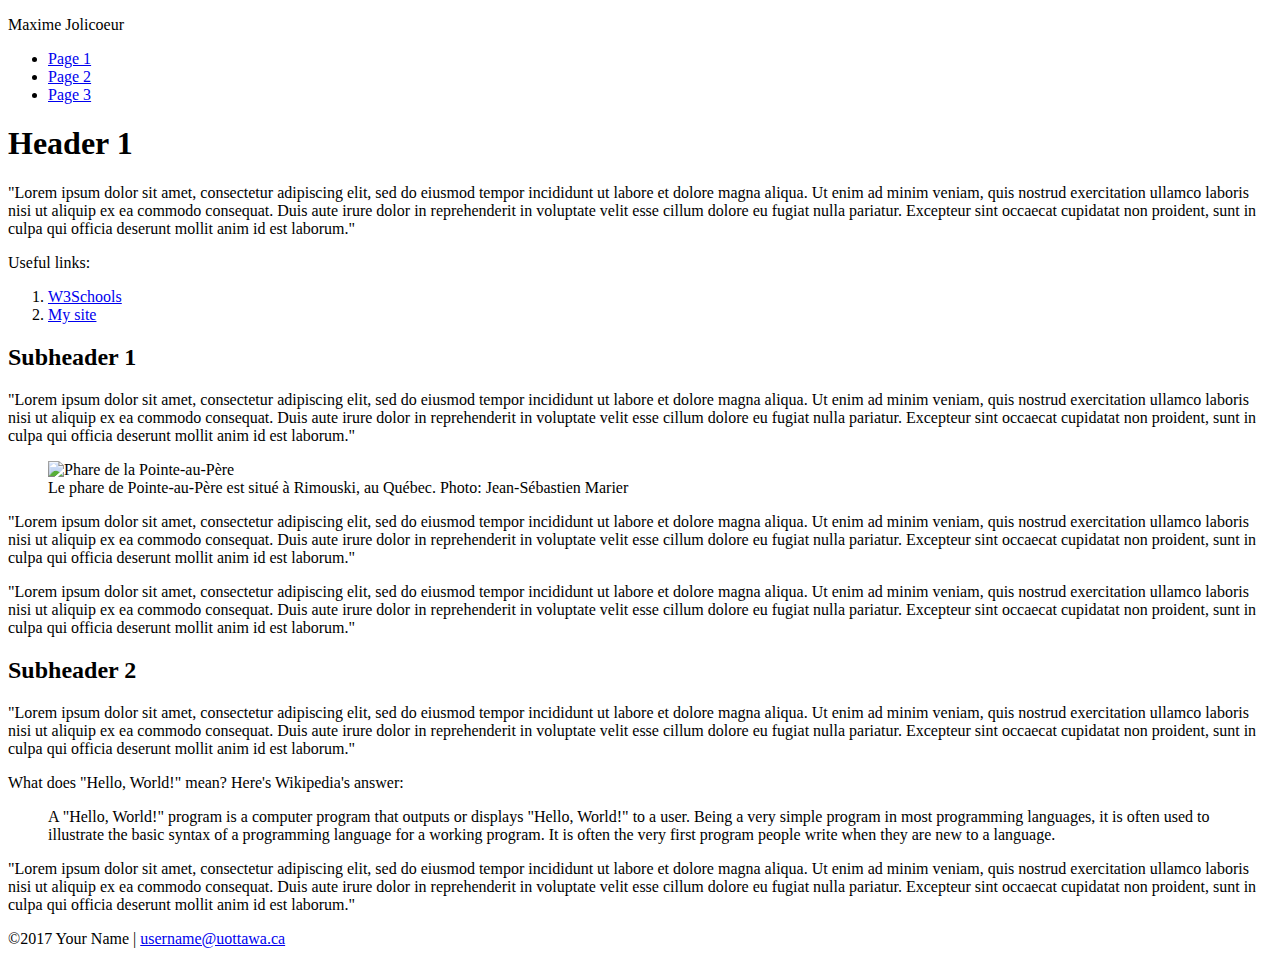
==== index.html @ ce55de71 "Update index.html" ====
<!DOCTYPE html>
<html>
  <head>
    <meta charset="utf-8" />
    <!-- Below are the links to the CSS sheet which helps style this page and the Google Fonts style sheet for the Roboto font. -->
    <link rel="stylesheet" type="text/css" href="jsstyle.css">
      <link href="https://fonts.googleapis.com/css?family=Roboto" rel="stylesheet">
        <title>Meaningful Title or Logo Goes Here</title>
      </head>
      <body>
        <!-- Logo and menu start here. -->
        <div class="top-bar">
          <div class="logo">
            <p>Maxime Jolicoeur</p>
          </div>
          <nav class="top-menu">
            <ul>
              <li>
                <a class="current-page-link" href="index.html">Page 1</a>
              </li>
              <li>
                <a href="page2.html">Page 2</a>
              </li>
              <li>
                <a href="page3.html">Page 3</a>
              </li>
            </ul>
          </nav>
        </div>
        <!-- The actual page content starts here. -->
        <div class="page-content">
          <div class="main-section">
            <h1>Header 1</h1>
            <p>"Lorem ipsum dolor sit amet, consectetur adipiscing elit, sed do eiusmod tempor incididunt ut labore et dolore magna aliqua. Ut enim ad minim veniam, quis nostrud exercitation ullamco laboris nisi ut aliquip ex ea commodo consequat. Duis aute irure dolor in reprehenderit in voluptate velit esse cillum dolore eu fugiat nulla pariatur. Excepteur sint occaecat cupidatat non proident, sunt in culpa qui officia deserunt mollit anim id est laborum."</p>
            <p>Useful links:</p>
            <ol>
              <li>
                <a href="https://www.w3schools.com" target="_blank">W3Schools</a>
              </li>
              <li>
                <a href="https://jeansebastienmarier.com" target="_blank">My site</a>
              </li>
            </ol>
            <h2>Subheader 1</h2>
            <p>"Lorem ipsum dolor sit amet, consectetur adipiscing elit, sed do eiusmod tempor incididunt ut labore et dolore magna aliqua. Ut enim ad minim veniam, quis nostrud exercitation ullamco laboris nisi ut aliquip ex ea commodo consequat. Duis aute irure dolor in reprehenderit in voluptate velit esse cillum dolore eu fugiat nulla pariatur. Excepteur sint occaecat cupidatat non proident, sunt in culpa qui officia deserunt mollit anim id est laborum."</p>
            <figure>
              <img src="images/pointe-au-pere-1024px.jpg" alt="Phare de la Pointe-au-Père">
                <figcaption>Le phare de Pointe-au-Père est situé à Rimouski, au Québec. Photo: Jean-Sébastien Marier</figcaption>
              </figure>
              <p>"Lorem ipsum dolor sit amet, consectetur adipiscing elit, sed do eiusmod tempor incididunt ut labore et dolore magna aliqua. Ut enim ad minim veniam, quis nostrud exercitation ullamco laboris nisi ut aliquip ex ea commodo consequat. Duis aute irure dolor in reprehenderit in voluptate velit esse cillum dolore eu fugiat nulla pariatur. Excepteur sint occaecat cupidatat non proident, sunt in culpa qui officia deserunt mollit anim id est laborum."</p>
              <p>"Lorem ipsum dolor sit amet, consectetur adipiscing elit, sed do eiusmod tempor incididunt ut labore et dolore magna aliqua. Ut enim ad minim veniam, quis nostrud exercitation ullamco laboris nisi ut aliquip ex ea commodo consequat. Duis aute irure dolor in reprehenderit in voluptate velit esse cillum dolore eu fugiat nulla pariatur. Excepteur sint occaecat cupidatat non proident, sunt in culpa qui officia deserunt mollit anim id est laborum."</p>
              <h2>Subheader 2</h2>
              <p>"Lorem ipsum dolor sit amet, consectetur adipiscing elit, sed do eiusmod tempor incididunt ut labore et dolore magna aliqua. Ut enim ad minim veniam, quis nostrud exercitation ullamco laboris nisi ut aliquip ex ea commodo consequat. Duis aute irure dolor in reprehenderit in voluptate velit esse cillum dolore eu fugiat nulla pariatur. Excepteur sint occaecat cupidatat non proident, sunt in culpa qui officia deserunt mollit anim id est laborum."</p>
              <p>What does "Hello, World!" mean? Here's Wikipedia's answer:</p>
              <blockquote cite="https://en.wikipedia.org/wiki/%22Hello,_World!%22_program">
              A "Hello, World!" program is a computer program that outputs or displays "Hello, World!" to a user. Being a very simple program in most programming languages, it is often used to illustrate the basic syntax of a programming language for a working program. It is often the very first program people write when they are new to a language.
              </blockquote>
              <p>"Lorem ipsum dolor sit amet, consectetur adipiscing elit, sed do eiusmod tempor incididunt ut labore et dolore magna aliqua. Ut enim ad minim veniam, quis nostrud exercitation ullamco laboris nisi ut aliquip ex ea commodo consequat. Duis aute irure dolor in reprehenderit in voluptate velit esse cillum dolore eu fugiat nulla pariatur. Excepteur sint occaecat cupidatat non proident, sunt in culpa qui officia deserunt mollit anim id est laborum."</p>
            </div>
          </div>
          <!--The footer starts here.-->
          <div class="footer">
            <div class="footer-content">
              <p>©2017 Your Name | 
                <a href="mailto:username@uottawa.ca">username@uottawa.ca</a>
              </p>
            </div>
          </div>
        </body>
      </html>
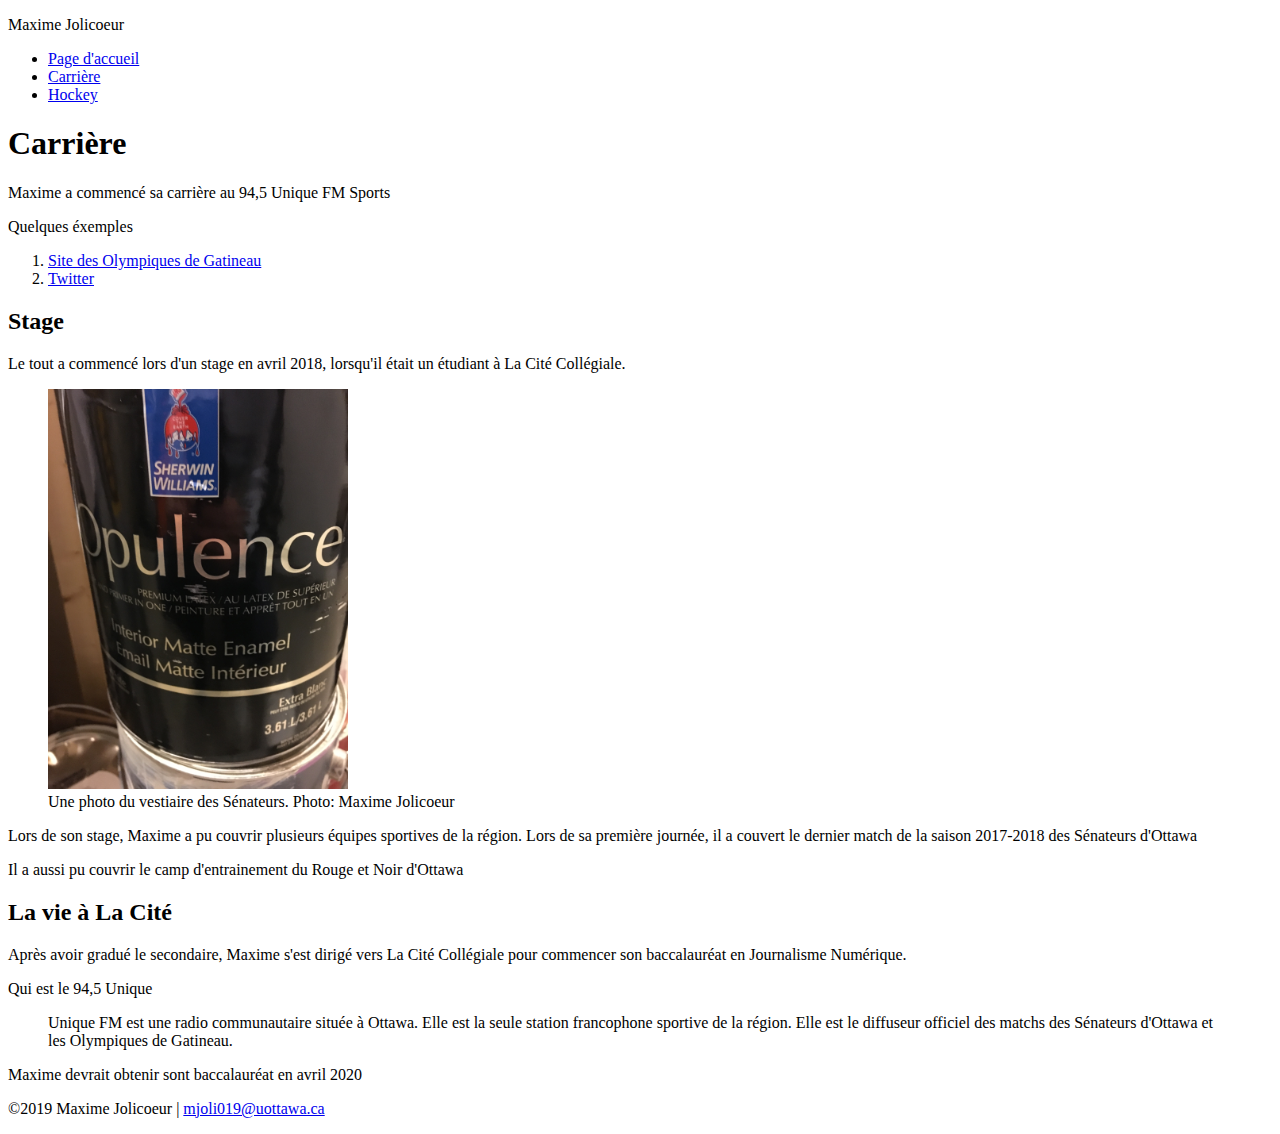
==== commit faee1e06: "1" ====
--- a/index.html
+++ b/index.html
@@ -5,7 +5,7 @@
     <!-- Below are the links to the CSS sheet which helps style this page and the Google Fonts style sheet for the Roboto font. -->
     <link rel="stylesheet" type="text/css" href="jsstyle.css">
       <link href="https://fonts.googleapis.com/css?family=Roboto" rel="stylesheet">
-        <title>Meaningful Title or Logo Goes Here</title>
+        <title>Maxime Jolicoeur</title>
       </head>
       <body>
         <!-- Logo and menu start here. -->
@@ -16,13 +16,13 @@
           <nav class="top-menu">
             <ul>
               <li>
-                <a class="current-page-link" href="index.html">Page 1</a>
+                <a class="current-page-link" href="Biographie.html">Page d'accueil</a>
               </li>
               <li>
-                <a href="page2.html">Page 2</a>
+                <a href="Biographie.html">Carrière</a>
               </li>
               <li>
-                <a href="page3.html">Page 3</a>
+                <a href="viescolaire.html">Hockey</a>
               </li>
             </ul>
           </nav>
@@ -30,39 +30,39 @@
         <!-- The actual page content starts here. -->
         <div class="page-content">
           <div class="main-section">
-            <h1>Header 1</h1>
-            <p>"Lorem ipsum dolor sit amet, consectetur adipiscing elit, sed do eiusmod tempor incididunt ut labore et dolore magna aliqua. Ut enim ad minim veniam, quis nostrud exercitation ullamco laboris nisi ut aliquip ex ea commodo consequat. Duis aute irure dolor in reprehenderit in voluptate velit esse cillum dolore eu fugiat nulla pariatur. Excepteur sint occaecat cupidatat non proident, sunt in culpa qui officia deserunt mollit anim id est laborum."</p>
-            <p>Useful links:</p>
+            <h1>Carrière</h1>
+            <p>Maxime a commencé sa carrière au 94,5 Unique FM Sports</p>
+            <p>Quelques éxemples</p>
             <ol>
               <li>
-                <a href="https://www.w3schools.com" target="_blank">W3Schools</a>
+                <a href=https://olympiquesdegatineau.ca/ target="_blank">Site des Olympiques de Gatineau</a>
               </li>
               <li>
-                <a href="https://jeansebastienmarier.com" target="_blank">My site</a>
+                <a href=https://twitter.com/jolmax18 target="_blank">Twitter</a>
               </li>
             </ol>
-            <h2>Subheader 1</h2>
-            <p>"Lorem ipsum dolor sit amet, consectetur adipiscing elit, sed do eiusmod tempor incididunt ut labore et dolore magna aliqua. Ut enim ad minim veniam, quis nostrud exercitation ullamco laboris nisi ut aliquip ex ea commodo consequat. Duis aute irure dolor in reprehenderit in voluptate velit esse cillum dolore eu fugiat nulla pariatur. Excepteur sint occaecat cupidatat non proident, sunt in culpa qui officia deserunt mollit anim id est laborum."</p>
+            <h2>Stage</h2>
+            <p>Le tout a commencé lors d'un stage en avril 2018, lorsqu'il était un étudiant à La Cité Collégiale.</p>
             <figure>
-              <img src="images/pointe-au-pere-1024px.jpg" alt="Phare de la Pointe-au-Père">
-                <figcaption>Le phare de Pointe-au-Père est situé à Rimouski, au Québec. Photo: Jean-Sébastien Marier</figcaption>
+              <img src="images/peinture.JPG" alt="Phare de la Pointe-au-Père" width="300px height=300">
+                <figcaption>Une photo du vestiaire des Sénateurs. Photo: Maxime Jolicoeur</figcaption>
               </figure>
-              <p>"Lorem ipsum dolor sit amet, consectetur adipiscing elit, sed do eiusmod tempor incididunt ut labore et dolore magna aliqua. Ut enim ad minim veniam, quis nostrud exercitation ullamco laboris nisi ut aliquip ex ea commodo consequat. Duis aute irure dolor in reprehenderit in voluptate velit esse cillum dolore eu fugiat nulla pariatur. Excepteur sint occaecat cupidatat non proident, sunt in culpa qui officia deserunt mollit anim id est laborum."</p>
-              <p>"Lorem ipsum dolor sit amet, consectetur adipiscing elit, sed do eiusmod tempor incididunt ut labore et dolore magna aliqua. Ut enim ad minim veniam, quis nostrud exercitation ullamco laboris nisi ut aliquip ex ea commodo consequat. Duis aute irure dolor in reprehenderit in voluptate velit esse cillum dolore eu fugiat nulla pariatur. Excepteur sint occaecat cupidatat non proident, sunt in culpa qui officia deserunt mollit anim id est laborum."</p>
-              <h2>Subheader 2</h2>
-              <p>"Lorem ipsum dolor sit amet, consectetur adipiscing elit, sed do eiusmod tempor incididunt ut labore et dolore magna aliqua. Ut enim ad minim veniam, quis nostrud exercitation ullamco laboris nisi ut aliquip ex ea commodo consequat. Duis aute irure dolor in reprehenderit in voluptate velit esse cillum dolore eu fugiat nulla pariatur. Excepteur sint occaecat cupidatat non proident, sunt in culpa qui officia deserunt mollit anim id est laborum."</p>
-              <p>What does "Hello, World!" mean? Here's Wikipedia's answer:</p>
+              <p>Lors de son stage, Maxime a pu couvrir plusieurs équipes sportives de la région. Lors de sa première journée, il a couvert le dernier match de la saison 2017-2018 des Sénateurs d'Ottawa</p>
+              <p> Il a aussi pu couvrir le camp d'entrainement du Rouge et Noir d'Ottawa</p>
+              <h2>La vie à La Cité</h2>
+              <p>Après avoir gradué le secondaire, Maxime s'est dirigé vers La Cité Collégiale pour commencer son baccalauréat en Journalisme Numérique.</p>
+              <p>Qui est le 94,5 Unique </p>
               <blockquote cite="https://en.wikipedia.org/wiki/%22Hello,_World!%22_program">
-              A "Hello, World!" program is a computer program that outputs or displays "Hello, World!" to a user. Being a very simple program in most programming languages, it is often used to illustrate the basic syntax of a programming language for a working program. It is often the very first program people write when they are new to a language.
+              Unique FM est une radio communautaire située à Ottawa. Elle est la seule station francophone sportive de la région. Elle est le diffuseur officiel des matchs des Sénateurs d'Ottawa et les Olympiques de Gatineau.
               </blockquote>
-              <p>"Lorem ipsum dolor sit amet, consectetur adipiscing elit, sed do eiusmod tempor incididunt ut labore et dolore magna aliqua. Ut enim ad minim veniam, quis nostrud exercitation ullamco laboris nisi ut aliquip ex ea commodo consequat. Duis aute irure dolor in reprehenderit in voluptate velit esse cillum dolore eu fugiat nulla pariatur. Excepteur sint occaecat cupidatat non proident, sunt in culpa qui officia deserunt mollit anim id est laborum."</p>
+              <p>Maxime devrait obtenir sont baccalauréat en avril 2020</p>
             </div>
           </div>
           <!--The footer starts here.-->
           <div class="footer">
             <div class="footer-content">
-              <p>©2017 Your Name | 
-                <a href="mailto:username@uottawa.ca">username@uottawa.ca</a>
+              <p>©2019 Maxime Jolicoeur | 
+                <a href="mailto:mjoli019@uottawa.ca">mjoli019@uottawa.ca</a>
               </p>
             </div>
           </div>
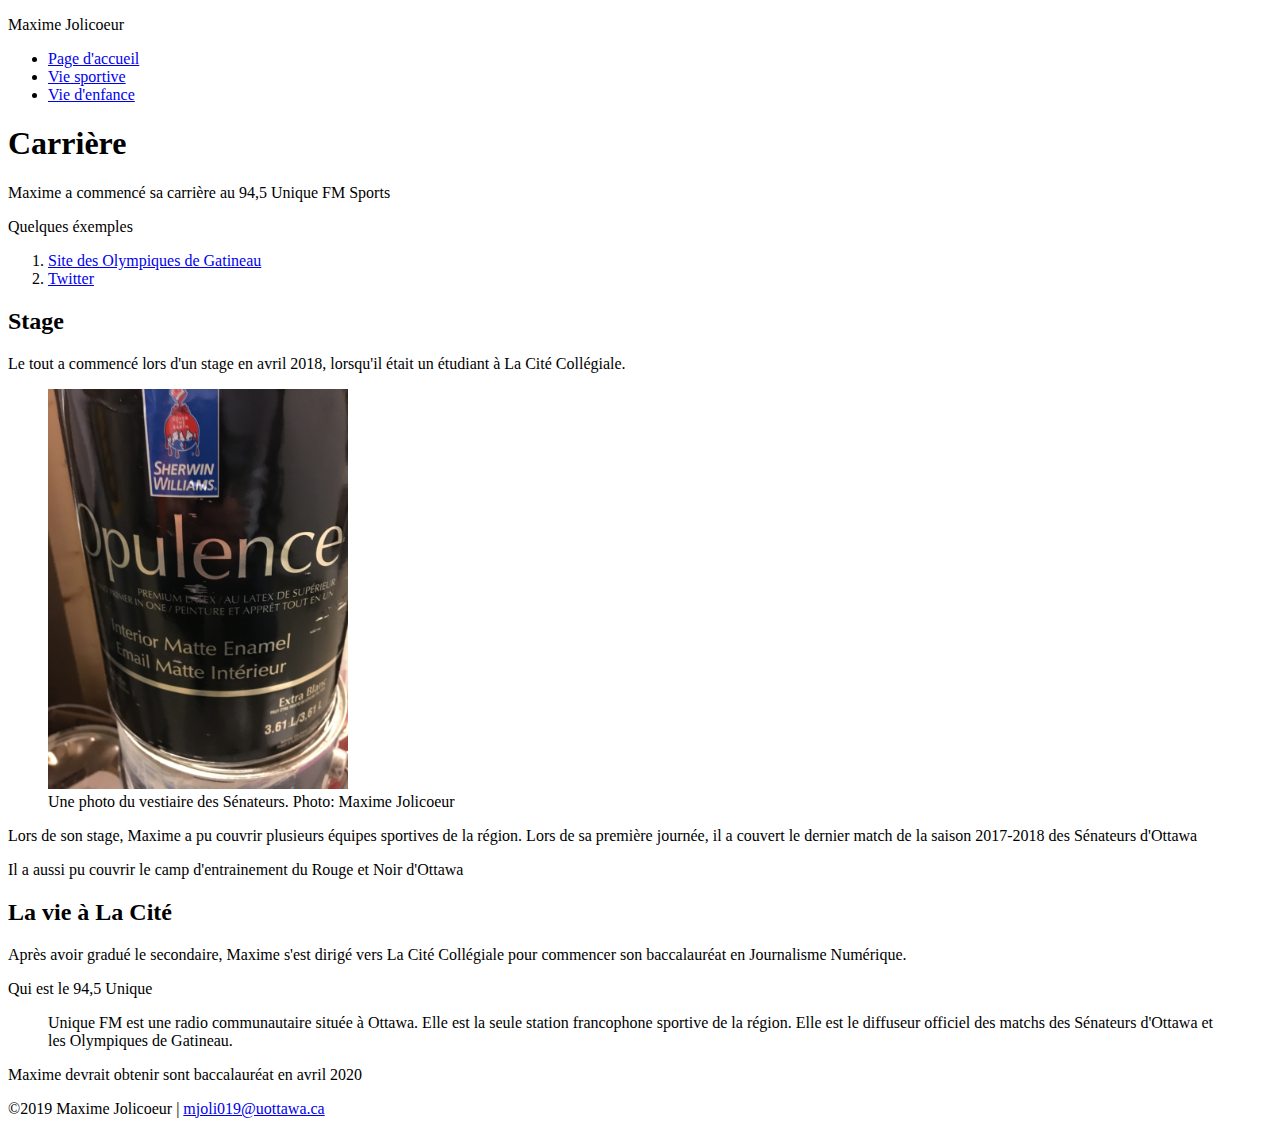
==== commit 646a9889: "Changement 2" ====
--- a/index.html
+++ b/index.html
@@ -16,13 +16,13 @@
           <nav class="top-menu">
             <ul>
               <li>
-                <a class="current-page-link" href="Biographie.html">Page d'accueil</a>
+                <a class="current-page-link" href="index.html">Page d'accueil</a>
               </li>
               <li>
-                <a href="Biographie.html">Carrière</a>
+                <a href="Biographie.html">Vie sportive</a>
               </li>
               <li>
-                <a href="viescolaire.html">Hockey</a>
+                <a href="viescolaire.html">Vie d'enfance</a>
               </li>
             </ul>
           </nav>
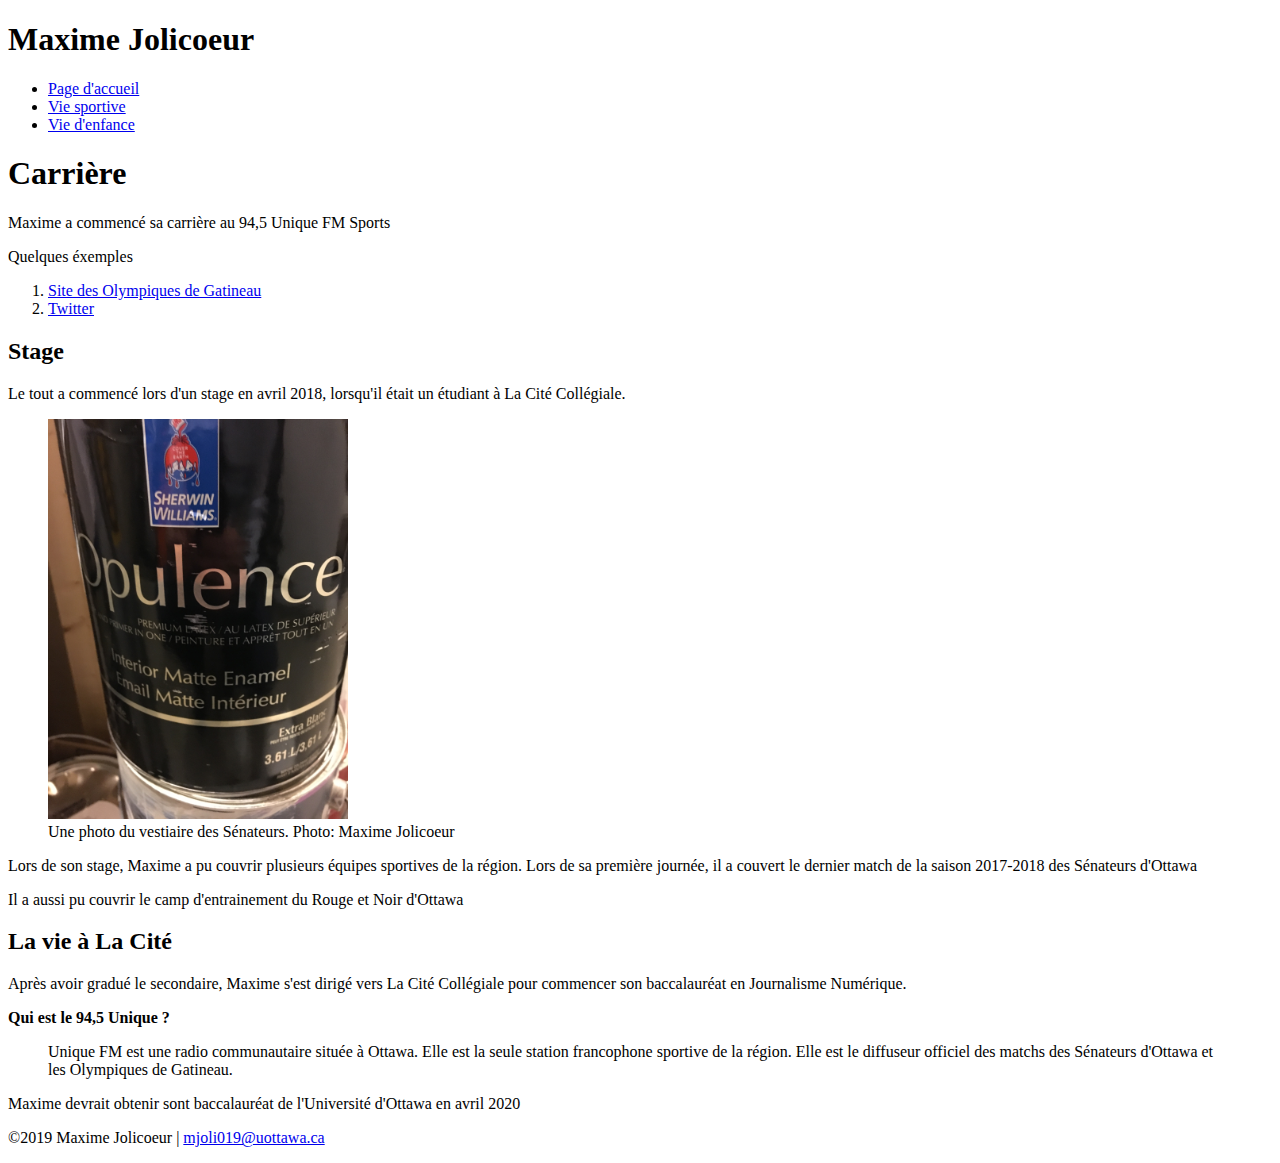
==== commit 23d1293e: "Changement 4" ====
--- a/index.html
+++ b/index.html
@@ -11,7 +11,7 @@
         <!-- Logo and menu start here. -->
         <div class="top-bar">
           <div class="logo">
-            <p>Maxime Jolicoeur</p>
+            <h1>Maxime Jolicoeur</h1>
           </div>
           <nav class="top-menu">
             <ul>
@@ -51,11 +51,11 @@
               <p> Il a aussi pu couvrir le camp d'entrainement du Rouge et Noir d'Ottawa</p>
               <h2>La vie à La Cité</h2>
               <p>Après avoir gradué le secondaire, Maxime s'est dirigé vers La Cité Collégiale pour commencer son baccalauréat en Journalisme Numérique.</p>
-              <p>Qui est le 94,5 Unique </p>
+              <b>Qui est le 94,5 Unique ? </b>
               <blockquote cite="https://en.wikipedia.org/wiki/%22Hello,_World!%22_program">
               Unique FM est une radio communautaire située à Ottawa. Elle est la seule station francophone sportive de la région. Elle est le diffuseur officiel des matchs des Sénateurs d'Ottawa et les Olympiques de Gatineau.
               </blockquote>
-              <p>Maxime devrait obtenir sont baccalauréat en avril 2020</p>
+              <p>Maxime devrait obtenir sont baccalauréat de l'Université d'Ottawa en avril 2020</p>
             </div>
           </div>
           <!--The footer starts here.-->
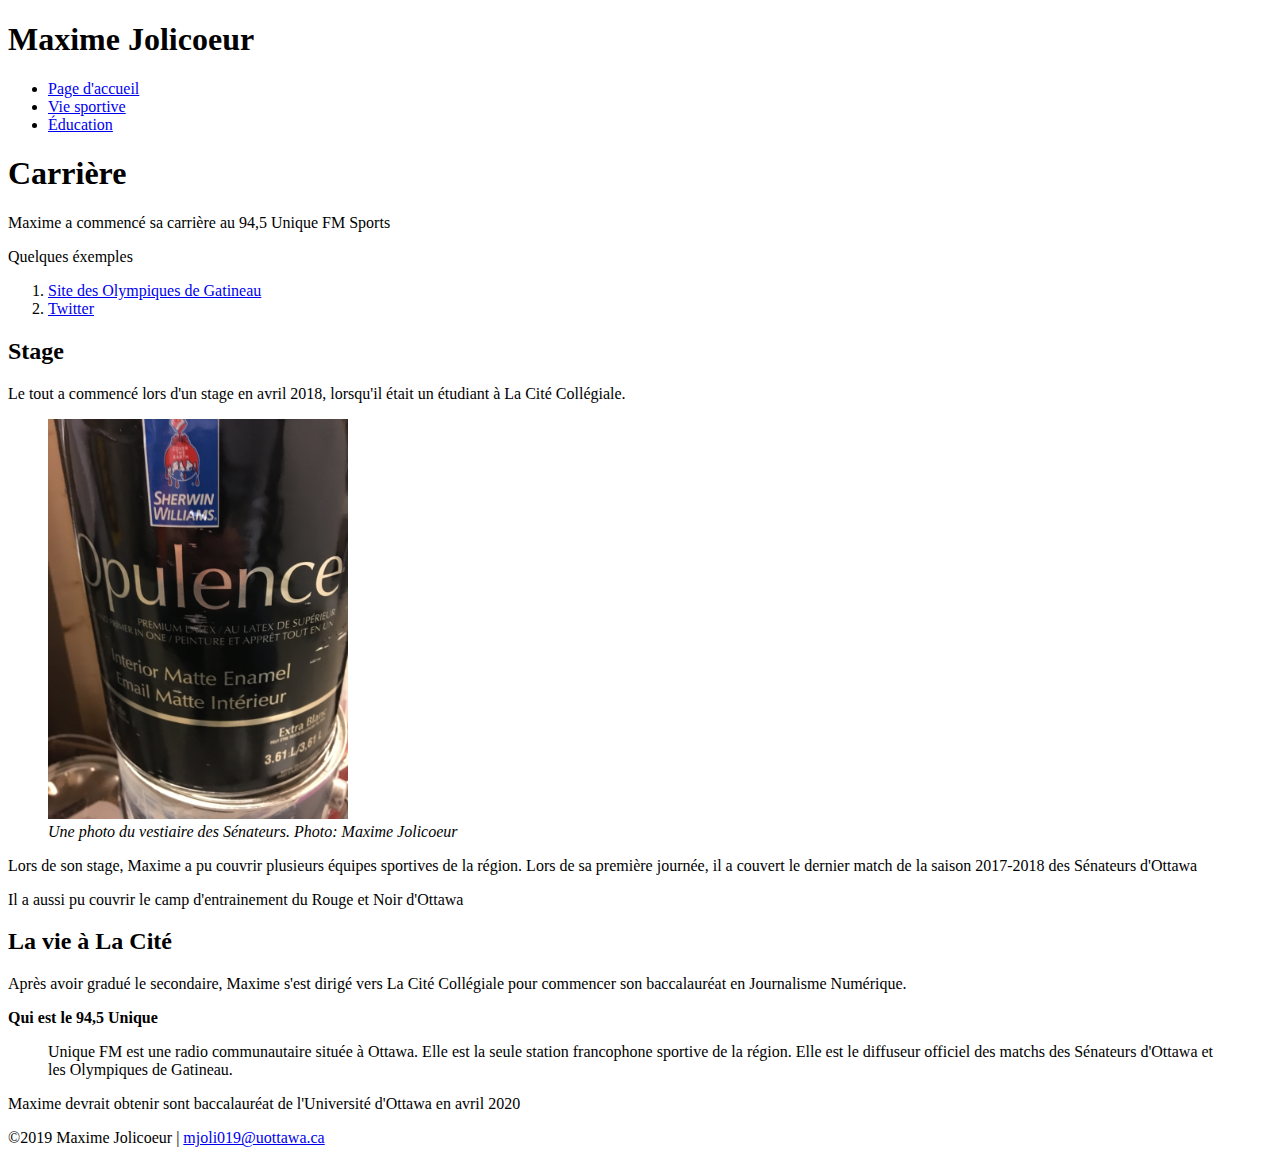
==== commit cbd02024: "Changement 6" ====
--- a/index.html
+++ b/index.html
@@ -16,13 +16,13 @@
           <nav class="top-menu">
             <ul>
               <li>
-                <a class="current-page-link" href="index.html">Page d'accueil</a>
+                <a class="current-page-link" href="accueil.html">Page d'accueil</a>
               </li>
               <li>
                 <a href="Biographie.html">Vie sportive</a>
               </li>
               <li>
-                <a href="viescolaire.html">Vie d'enfance</a>
+                <a href="viescolaire.html">Éducation</a>
               </li>
             </ul>
           </nav>
@@ -44,14 +44,14 @@
             <h2>Stage</h2>
             <p>Le tout a commencé lors d'un stage en avril 2018, lorsqu'il était un étudiant à La Cité Collégiale.</p>
             <figure>
-              <img src="images/peinture.JPG" alt="Phare de la Pointe-au-Père" width="300px height=300">
-                <figcaption>Une photo du vestiaire des Sénateurs. Photo: Maxime Jolicoeur</figcaption>
+              <img src="images/peinture.JPG" alt="Vestiaire des Sénateurs" width="300px height=300">
+                <figcaption> <i>Une photo du vestiaire des Sénateurs. Photo: Maxime Jolicoeur</i></figcaption>
               </figure>
               <p>Lors de son stage, Maxime a pu couvrir plusieurs équipes sportives de la région. Lors de sa première journée, il a couvert le dernier match de la saison 2017-2018 des Sénateurs d'Ottawa</p>
               <p> Il a aussi pu couvrir le camp d'entrainement du Rouge et Noir d'Ottawa</p>
               <h2>La vie à La Cité</h2>
               <p>Après avoir gradué le secondaire, Maxime s'est dirigé vers La Cité Collégiale pour commencer son baccalauréat en Journalisme Numérique.</p>
-              <b>Qui est le 94,5 Unique ? </b>
+              <b>Qui est le 94,5 Unique  </b>
               <blockquote cite="https://en.wikipedia.org/wiki/%22Hello,_World!%22_program">
               Unique FM est une radio communautaire située à Ottawa. Elle est la seule station francophone sportive de la région. Elle est le diffuseur officiel des matchs des Sénateurs d'Ottawa et les Olympiques de Gatineau.
               </blockquote>
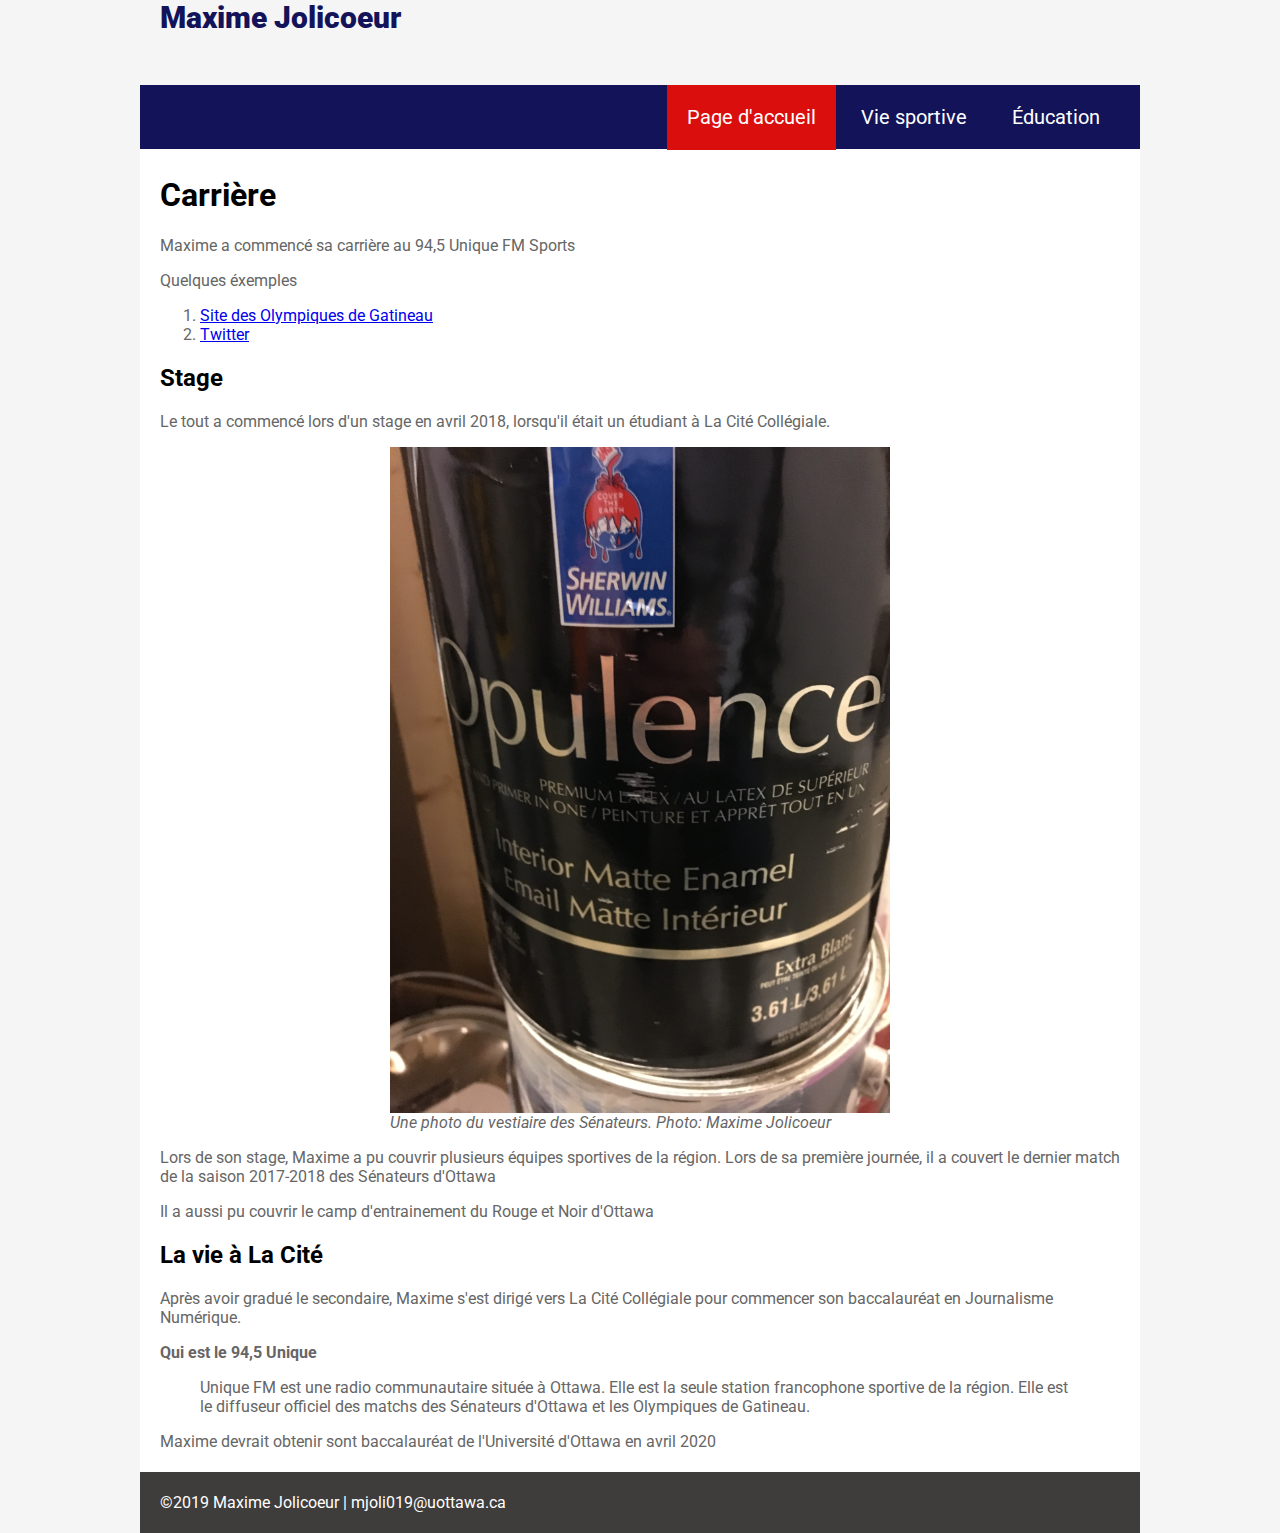
==== commit b7b46aa3: "Version 7" ====
--- a/index.html
+++ b/index.html
@@ -3,7 +3,7 @@
   <head>
     <meta charset="utf-8" />
     <!-- Below are the links to the CSS sheet which helps style this page and the Google Fonts style sheet for the Roboto font. -->
-    <link rel="stylesheet" type="text/css" href="jsstyle.css">
+    <link rel="stylesheet" type="text/css" href="MaximeJolicoeur.css">
       <link href="https://fonts.googleapis.com/css?family=Roboto" rel="stylesheet">
         <title>Maxime Jolicoeur</title>
       </head>
@@ -11,12 +11,12 @@
         <!-- Logo and menu start here. -->
         <div class="top-bar">
           <div class="logo">
-            <h1>Maxime Jolicoeur</h1>
+            <b>Maxime Jolicoeur</b>
           </div>
           <nav class="top-menu">
             <ul>
               <li>
-                <a class="current-page-link" href="accueil.html">Page d'accueil</a>
+                <a class="current-page-link" href="index.html">Page d'accueil</a>
               </li>
               <li>
                 <a href="Biographie.html">Vie sportive</a>
--- a/MaximeJolicoeur.css
+++ b/MaximeJolicoeur.css
@@ -0,0 +1,103 @@
+html, body {
+    margin: 0;
+    padding: 0px 0px 0px 0px;
+    font-family: 'Roboto', sans-serif;
+    color: #666666;
+}
+
+body {
+    background-color: whitesmoke;
+}
+
+.top-bar {
+    max-width: 1000px;
+    position: relative;
+    margin-left: auto;
+    margin-right: auto;
+}
+
+.logo {
+   font-size: 30px;
+   position: absolute;
+   padding: 0px 0px 0px 20px;
+   z-index: 3;
+   color: #131359;
+   font-weight: bold;
+}
+
+.top-menu {
+   background-color: #131359;
+   position: absolute;
+   top: 85px;
+   z-index: 2;
+   width: 100%;
+}
+
+.top-menu ul {
+    list-style-type: none;
+    font-size: 20px; 
+    float: right;
+    margin-right: 20px;
+}
+
+.top-menu li {
+    display: inline-block;
+}
+
+.top-menu li a:link, .top-menu li a:visited {
+    color: white;
+    text-decoration: none;
+    padding: 20px 20px 20.5px 20px;
+}
+
+.top-menu li a:hover {
+    background-color: red;
+}
+
+.current-page-link {
+    background-color: #db0e0e;
+}
+
+.page-content {
+    position: relative;
+    top: 145px;
+    max-width: 1000px;
+    margin-left: auto;
+    margin-right: auto;
+    background-color: white;
+    z-index: 1;
+}
+
+.main-section {
+    padding: 10px 20px 10px 20px;
+}
+
+.main-section h1, .main-section h2 {
+    color: black;
+}
+
+.main-section figure, .main-section img {
+    display: block;
+    margin: auto;
+    width: 500px;
+}
+
+.footer {
+    position: relative;
+    top: 140px;
+    z-index: 3;
+    max-width: 1000px;
+    margin-left: auto;
+    margin-right: auto;
+    background-color:#3f3c3c;
+}
+
+.footer-content {
+    padding: 5px 5px 5px 20px;
+    color: white;
+}
+
+.footer-content a:link {
+    color: white;
+    text-decoration: none;
+}
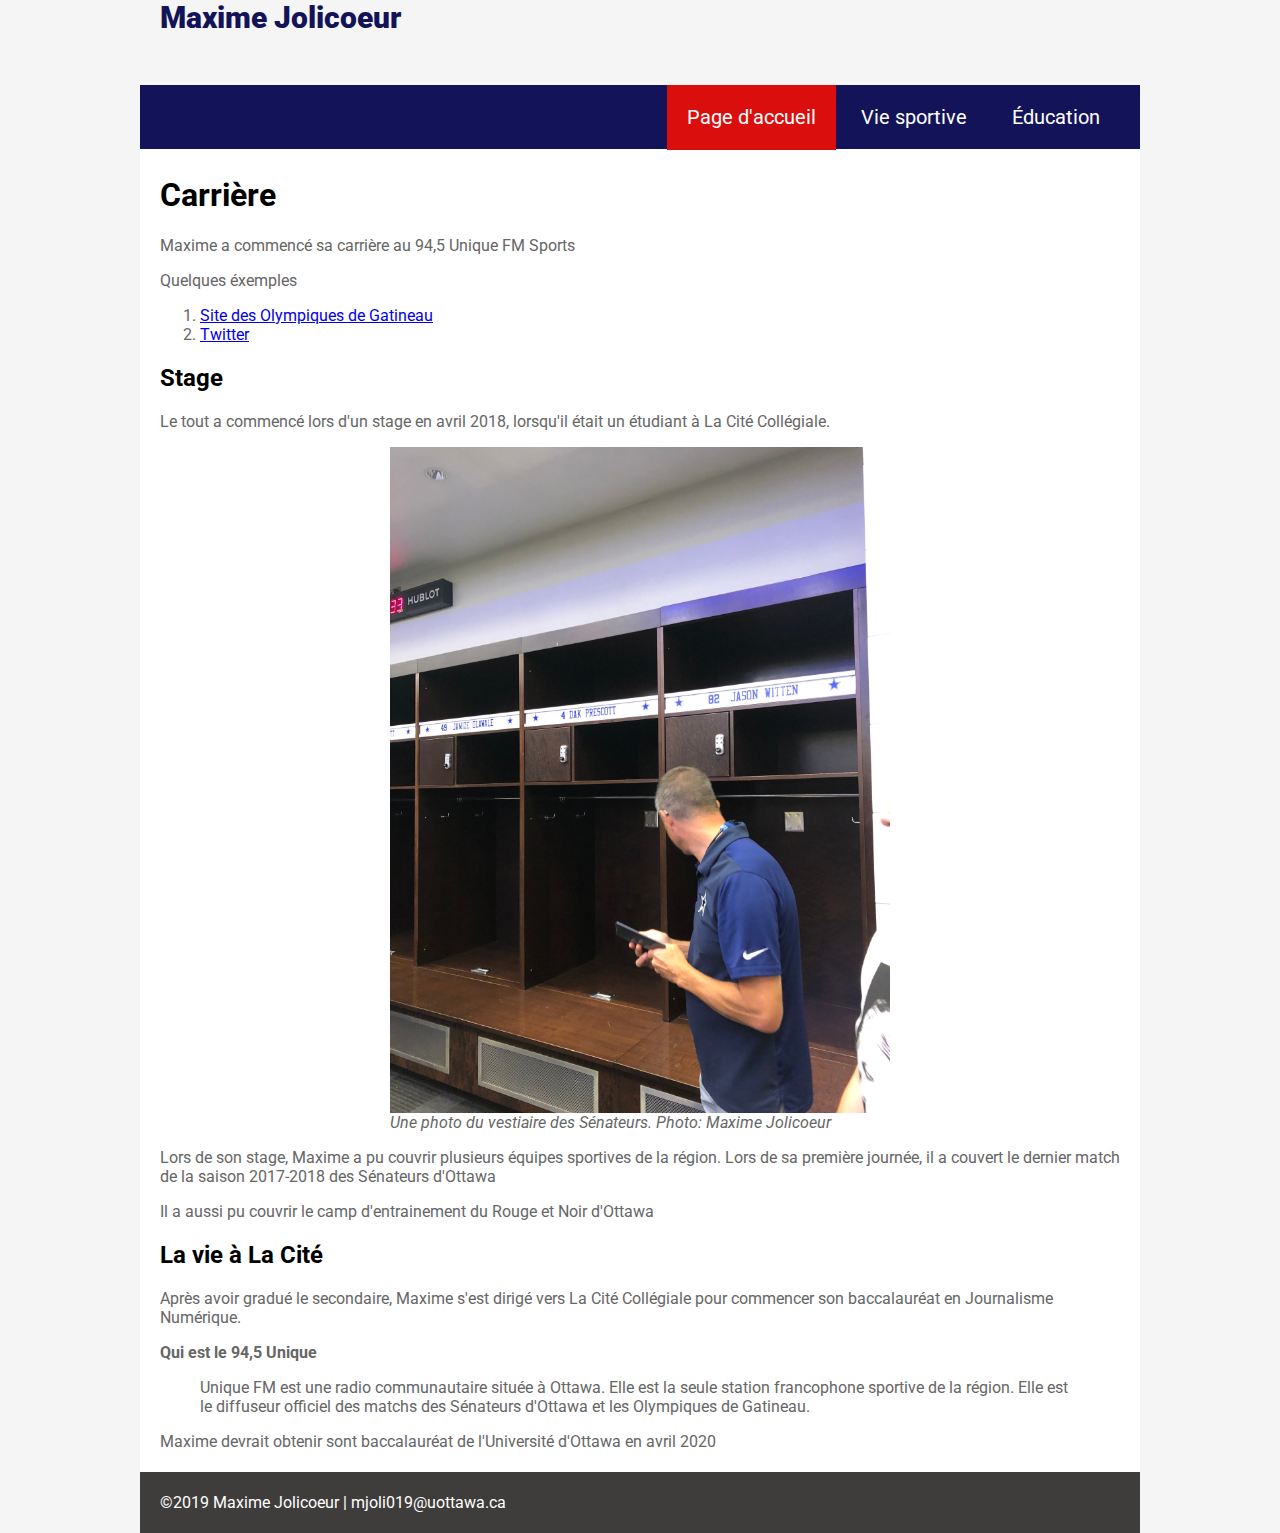
==== commit f81b5a19: "version 9" ====
--- a/index.html
+++ b/index.html
@@ -44,7 +44,7 @@
             <h2>Stage</h2>
             <p>Le tout a commencé lors d'un stage en avril 2018, lorsqu'il était un étudiant à La Cité Collégiale.</p>
             <figure>
-              <img src="images/peinture.JPG" alt="Vestiaire des Sénateurs" width="300px height=300">
+              <img src="images/football%202.JPG" alt="Vestiaire des Sénateurs" width="300px height=300">
                 <figcaption> <i>Une photo du vestiaire des Sénateurs. Photo: Maxime Jolicoeur</i></figcaption>
               </figure>
               <p>Lors de son stage, Maxime a pu couvrir plusieurs équipes sportives de la région. Lors de sa première journée, il a couvert le dernier match de la saison 2017-2018 des Sénateurs d'Ottawa</p>
